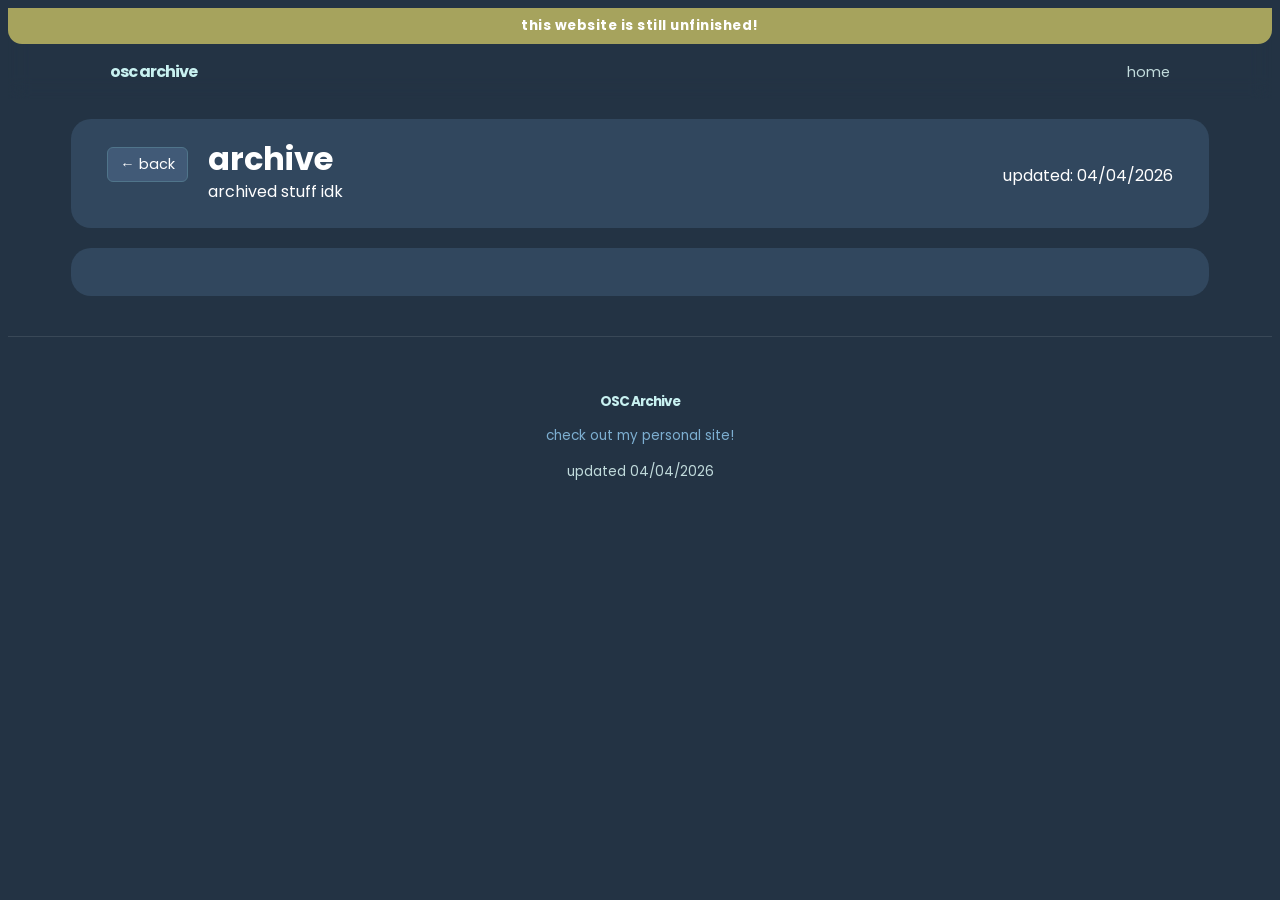
==== archive/index.html @ 53b00270 "4/4/26 resources update" ====
<!DOCTYPE html>
<html lang="en">

    <head>
        <title>Archive - OSC Archive</title>
        <meta charset="UTF-8">
        <meta name="viewport" content="width=device-width, initial-scale=1.0">
        <link rel="stylesheet" href="../css/main.css">
        <link rel="preconnect" href="https://fonts.googleapis.com">
        <link rel="preconnect" href="https://fonts.gstatic.com" crossorigin>
        <link href="https://fonts.googleapis.com/css2?family=Poppins:wght@300;400;600;700&display=swap" rel="stylesheet">
    </head>
    <header style="position: sticky; top: 0; z-index: 1000;  backdrop-filter: blur(10px);">
        <div class="top-bg">
        <div class="wip">
            <p>this website is still unfinished!</p>
        </div>
        <nav class="navbar">
            <div class="nav-container">
                <a href="/" class="nav-logo">osc archive</a>
            <div class="nav-links">
                <a href="../index.html">home</a>
            </div>
        </div>
        </nav>
        </div>
    </header>
    <div class="main-wrapper">
    <header class="title-content">
        
        <div class="left-section" style="display: flex; align-items: flex-start; gap: 20px;">
            <a href="../index.html" class="back-btn" style="margin-top: 4px;">← back</a>
            <div style="display: flex; flex-direction: column; align-items: flex-start;">
                <h1 style="margin: 0; line-height: 1;">archive</h1>
                <p style="margin: 0; margin-top: 4px;">archived stuff idk</p>
            </div>
        </div>

        <div class="status" style="white-space: nowrap; margin-top: 4px;">
            updated: 04/04/2026
        </div>

    </header>
    <div class="main-content">
    </div>
        <footer>
            <p class="nav-logo">OSC Archive</p>
            <div class="footer-links">
                <a href="https://randomperson32-xd.github.io" target="_blank" rel="noopener noreferrer">check out my personal site!</a>
            </div>
            <p>updated 04/04/2026</p>
        </footer>
        </body>

</html>
---- css/main.css ----
:root {
    --hover: #415a77;
    --accent: #50758b;
    --fg: #ffffff;
}

*, *::before, *::after {
  box-sizing: border-box;
}

h1, p {
  margin: 0;
}

body {
    font-family: 'Poppins', sans-serif; 
    font-size: 16px; 
    text-align: center;
    color: white;
    background: #233344
} 


.navbar {
  width: 100%;
  position: sticky; 
  top: 0;
  z-index: 100;
  padding: 15px 0;
}

.nav-container {
  max-width: 1100px;
  margin: 0 auto;
  display: flex;
  justify-content: space-between;
  align-items: center;
  padding: 0 20px;
}

.nav-logo {
  font-weight: bold;
  text-decoration: none;
  color: #c8f1f1;
  letter-spacing: -1px;
}

.nav-links a {
  text-decoration: none;
  color: #c1dbdc;
  margin-left: 20px;
  font-size: 0.9rem;
  transition: color 0.2s;
}

.nav-links a:hover {
  color: #83edef; 
}

.wip {
  background: #a6a35d;
  color: rgb(255, 255, 255);
  display: flex;
  justify-content: center;
  align-items: center;
  padding: 8px 0;
  gap: 10px;
  border-bottom-left-radius: 14px;
  border-bottom-right-radius: 14px;
  font-size: 0.85rem;
  font-weight: bold;
  letter-spacing: 0.5px;
}

.wip p {
    margin: 0;
    padding: 0;
    line-height: 1.5; 
}

a {
  color: #d5efff; 
  text-decoration: none; 
}

ul {
  display: inline-block;
  text-align: left;
  padding-left: 20px;
}

.main-content {
  background: #31475e;
  color: #ffffff;
  padding: 24px 36px;
  text-align: center;
  border-radius: 20px;
  margin: 20px auto;   
  max-width: 1200px;
  width: 90%;        
}

.section-title {
    margin-top: 50px;
}

footer {
    text-align: center;
    padding: 40px 20px;
    margin-top: 40px;
    border-top: 1px solid rgba(255, 255, 255, 0.1);
}

footer p {
    color: #c1dbdc;
    font-size: 0.85rem;
    margin-bottom: 10px;
}

.footer-links a {
    color: #7dafd1; 
    text-decoration: none;
    margin: 0 10px;
    font-size: 0.85rem;
    transition: color 0.2s;
}

.footer-links a:hover {
    color: #bbdcf2 
}

.badge-aa {
    display: inline-block;
    background: rgba(255, 87, 87, 0.75);
    color: rgb(255, 213, 213);
    font-size: 0.7rem;
    padding: 2px 10px;
    border-radius: 50px;
    border: 1px solid rgba(255, 0, 0, 0.1);
    text-decoration: none !important; 
    white-space: nowrap; 
}

.badge-flc {
    display: inline-block;
    background: rgba(255, 245, 245, 0.75);
    color: rgb(23, 23, 23);
    font-size: 0.7rem;
    padding: 2px 10px;
    border-radius: 50px;
    border: 1px solid rgba(168, 168, 168, 0.1);
    text-decoration: none !important; 
    white-space: nowrap; 
}

@media (max-width: 600px) {
  .main-content {
    max-width: 500px;    
    width: 80%;
  }
}


@media (max-width: 600px) {
  .title-content {
    max-width: 1200px;    
    width: 90%;
    display: flex;
    flex-direction: column; 
    align-items: flex-start;
    gap: 10px;
  }
    
  .left-section { 
      align-items: flex-start;
      gap: 5px;
  }
  
  h1 {
      font-size: 1.8rem; 
  }
  .status {
    font-size: 0.8rem;
    margin-top: 10px;
  }
}


.title-content {
    display: flex;
    justify-content: space-between; 
    align-items: center; 
    background: #31475e;
    color: #ffffff;
    padding: 24px 36px;
    border-radius: 20px;
    margin: 20px auto;   
    max-width: 1200px;
    width: 90%;  
    text-align: left; 
}

.left-section {
    display: flex;
    align-items: center;
    gap: 15px;
}

.back-btn {
    background: var(--hover);
    color: var(--fg);
    border: 1px solid var(--accent);
    padding: 6px 12px;
    border-radius: 6px;
    text-decoration: none;
    font-size: 0.9rem;
    transition: all 0.2s ease;
    display: flex;
    align-items: center;
    gap: 5px;
}

.back-btn:hover {
    background: #66778a;
    color: #fff;
}


.title-content, 
.main-content {
    max-width: 1200px;
    width: 90%;      
    margin-left: auto;  
    margin-right: auto; 
    padding: 24px 36px; 
    box-sizing: border-box; 
}

footer p {
    color: #c1dbdc;
    font-size: 0.85rem;
    margin-top: 15px; 
    margin-bottom: 10px;
}
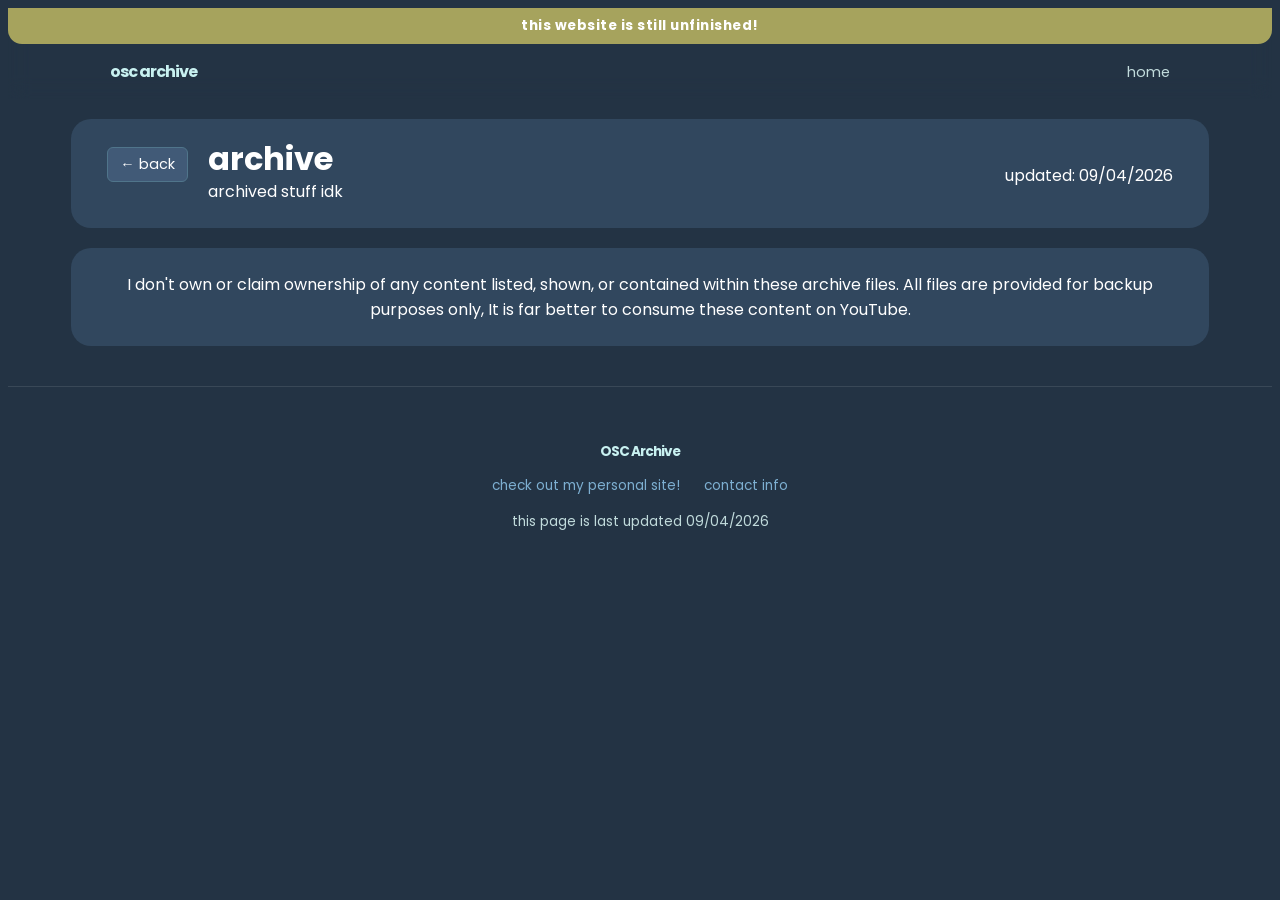
==== commit 31436282: "footer fix" ====
--- a/archive/index.html
+++ b/archive/index.html
@@ -37,19 +37,23 @@
         </div>
 
         <div class="status" style="white-space: nowrap; margin-top: 4px;">
-            updated: 04/04/2026
+            updated: 09/04/2026
         </div>
 
     </header>
     <div class="main-content">
-    </div>
-        <footer>
-            <p class="nav-logo">OSC Archive</p>
-            <div class="footer-links">
-                <a href="https://randomperson32-xd.github.io" target="_blank" rel="noopener noreferrer">check out my personal site!</a>
-            </div>
-            <p>updated 04/04/2026</p>
-        </footer>
+    <p>
+    I don't own or claim ownership of any content listed, shown, or contained within these archive files. All files are provided for backup purposes only, It is far better to consume these content on YouTube.
+    </p>
+</div>
+    <footer>
+        <p class="nav-logo">OSC Archive</p>
+        <div class="footer-links">
+            <a href="https://randomperson32-xd.github.io" target="_blank" rel="noopener noreferrer">check out my personal site!</a>
+            <a href="https://randomperson32-xd.github.io/osc-archive/contact" target="_blank" rel="noopener noreferrer">contact info</a>
+        </div>
+        <p>this page is last updated 09/04/2026</p>
+    </footer>
         </body>
 
 </html>
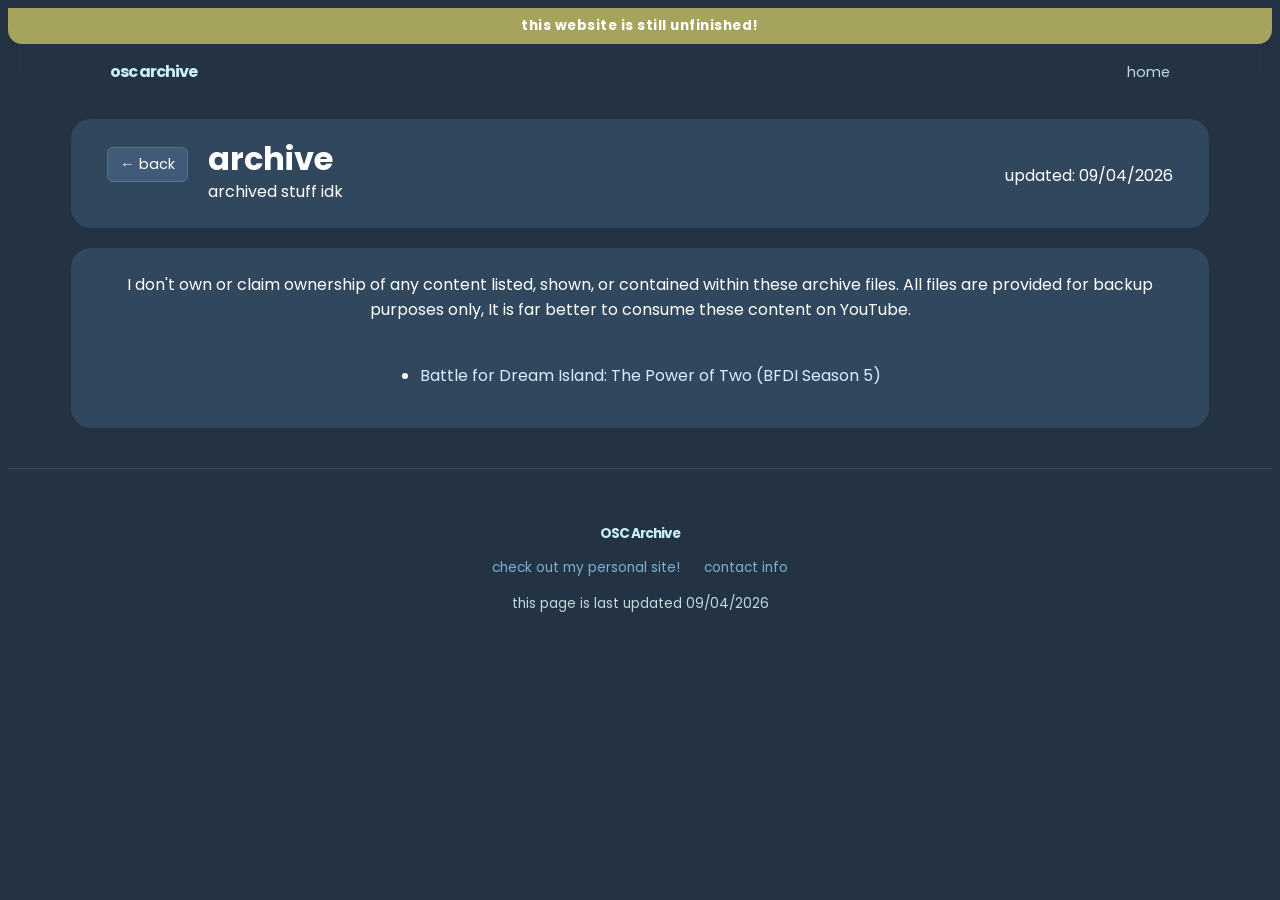
==== commit aa2d6aba: "added archive page" ====
--- a/archive/index.html
+++ b/archive/index.html
@@ -45,7 +45,13 @@
     <p>
     I don't own or claim ownership of any content listed, shown, or contained within these archive files. All files are provided for backup purposes only, It is far better to consume these content on YouTube.
     </p>
-</div>
+    <br>
+    <ul>
+        <li>
+            <a href="https://archive.org/details/bfdi-tpot-season" target="_blank" rel="noopener noreferrer">Battle for Dream Island: The Power of Two (BFDI Season 5)</a>
+        </li>
+    </ul>
+    </div>
     <footer>
         <p class="nav-logo">OSC Archive</p>
         <div class="footer-links">
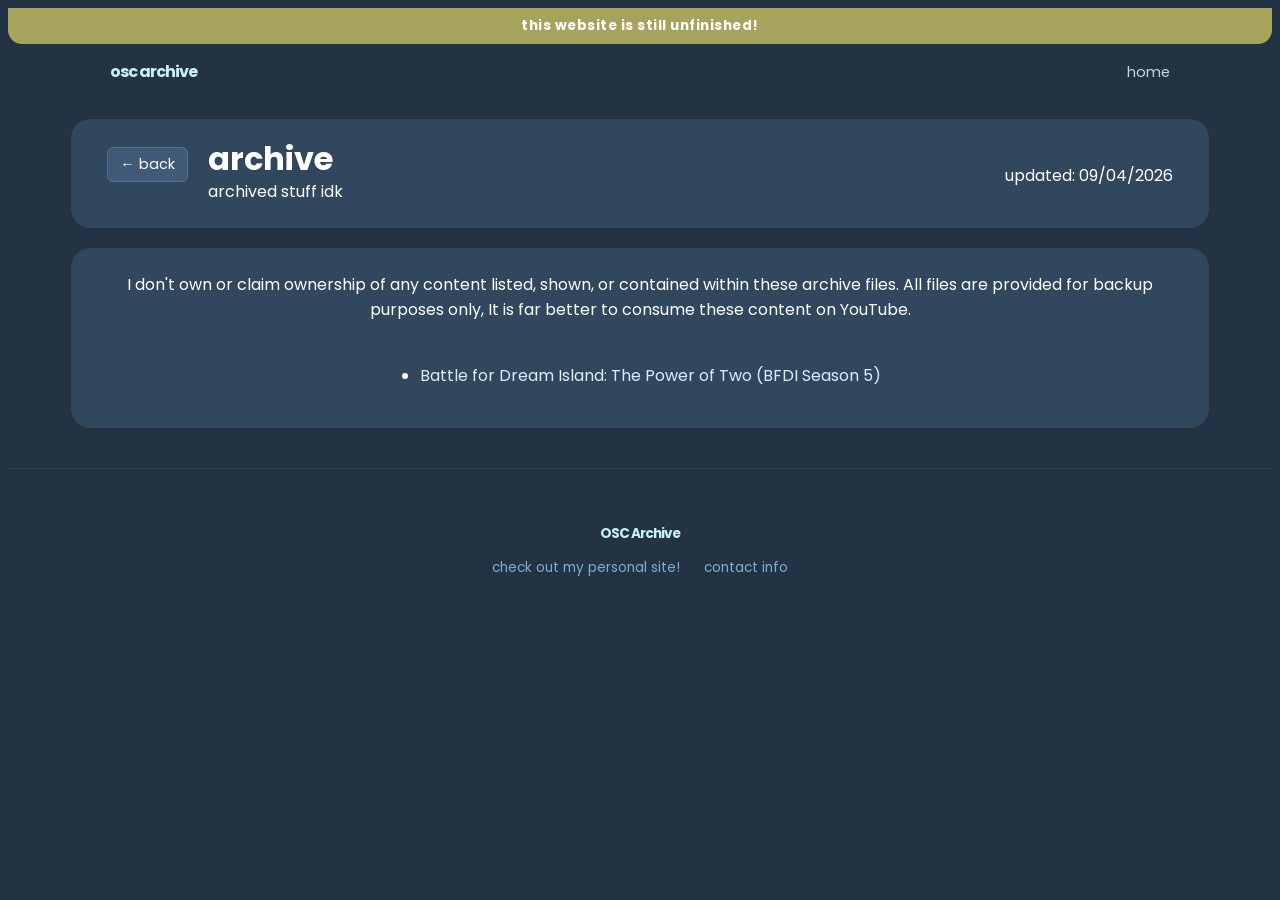
==== commit 60698b85: "removed something" ====
--- a/archive/index.html
+++ b/archive/index.html
@@ -58,7 +58,6 @@
             <a href="https://randomperson32-xd.github.io" target="_blank" rel="noopener noreferrer">check out my personal site!</a>
             <a href="https://randomperson32-xd.github.io/osc-archive/contact" target="_blank" rel="noopener noreferrer">contact info</a>
         </div>
-        <p>this page is last updated 09/04/2026</p>
     </footer>
         </body>
 
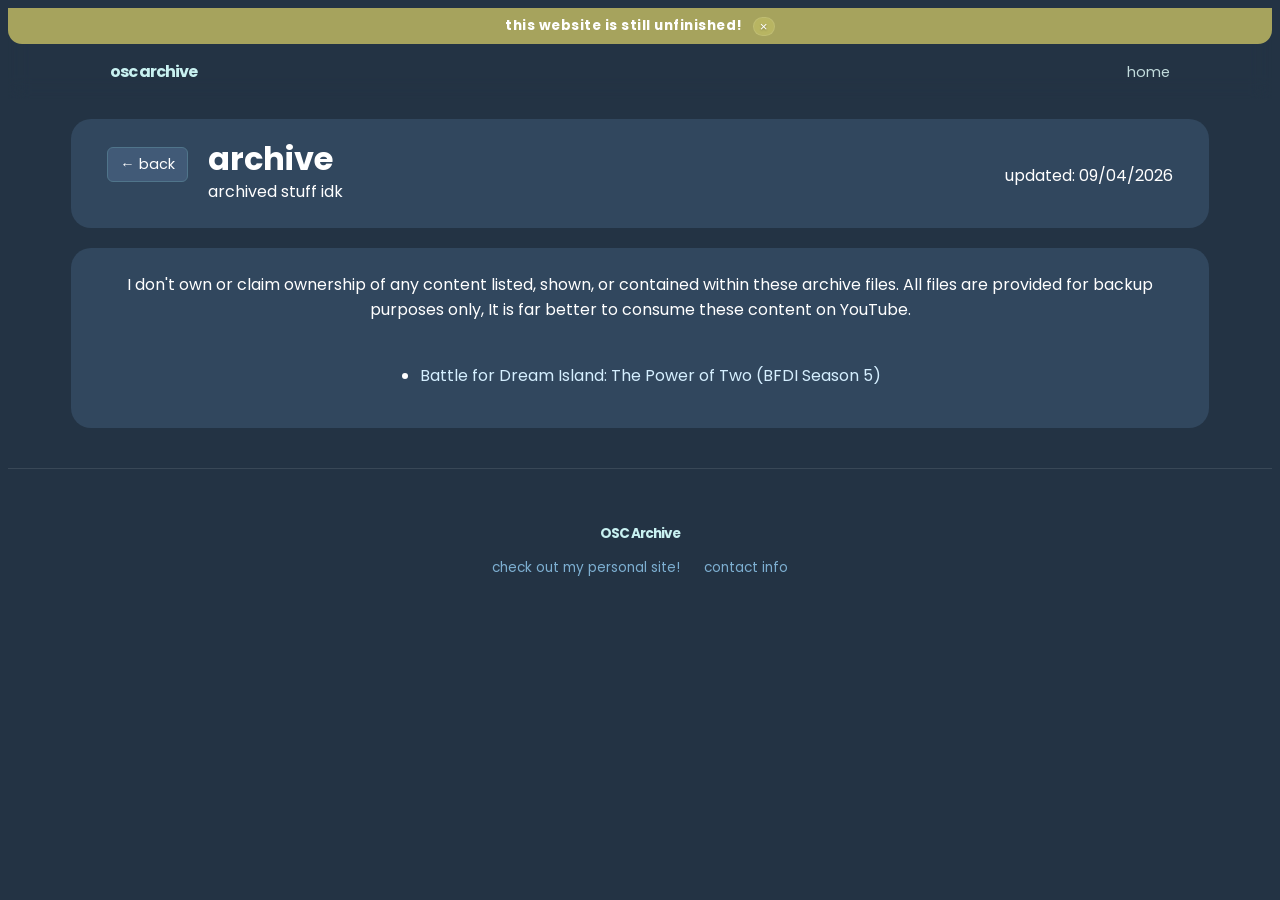
==== commit 305cee64: "added close wip banner button" ====
--- a/archive/index.html
+++ b/archive/index.html
@@ -9,11 +9,13 @@
         <link rel="preconnect" href="https://fonts.googleapis.com">
         <link rel="preconnect" href="https://fonts.gstatic.com" crossorigin>
         <link href="https://fonts.googleapis.com/css2?family=Poppins:wght@300;400;600;700&display=swap" rel="stylesheet">
+        <script src="../script.js" defer></script>
     </head>
     <header style="position: sticky; top: 0; z-index: 1000;  backdrop-filter: blur(10px);">
         <div class="top-bg">
         <div class="wip">
             <p>this website is still unfinished!</p>
+            <button id="close-wip-btn" class="close-banner-btn">&times;</button>
         </div>
         <nav class="navbar">
             <div class="nav-container">
--- a/css/main.css
+++ b/css/main.css
@@ -242,3 +242,89 @@
     margin-top: 15px; 
     margin-bottom: 10px;
 }
+
+/* table styles */
+table {
+  width: 100%;
+  border-collapse: separate;
+  border-spacing: 0;
+  margin-top: 25px;
+  margin-bottom: 25px;
+  background: rgba(255, 255, 255, 0.03);
+  border-radius: 12px;
+  overflow: hidden;
+  border: 1px solid rgba(255, 255, 255, 0.1);
+}
+
+th, td {
+  padding: 14px 16px;
+  text-align: left;
+  border-bottom: 1px solid rgba(255, 255, 255, 0.08);
+  vertical-align: middle;
+}
+
+th {
+  background-color: var(--hover);
+  color: var(--fg);
+  font-weight: 600;
+  letter-spacing: 0.5px;
+  font-size: 0.95rem;
+  border-bottom: 2px solid var(--accent);
+}
+
+tr:nth-child(even) td {
+  background-color: rgba(255, 255, 255, 0.02);
+}
+
+tr:hover td {
+  background-color: rgba(255, 255, 255, 0.05);
+  transition: background-color 0.2s ease;
+}
+
+tr:last-child td {
+  border-bottom: none;
+}
+
+.placeholder-two {
+  width: 100%;
+  max-width: 80px;
+  height: auto;
+  border-radius: 6px;
+  display: block;
+}
+
+@media (max-width: 800px) {
+  .placeholder-two {
+    max-width: 55px;
+  }
+}
+
+@media (max-width: 570px) {
+  .placeholder-two {
+    max-width: 40px;
+  }
+  
+  th, td {
+    padding: 10px 8px;
+    font-size: 0.85rem;
+  }
+}
+
+.close-banner-btn {
+  background-color: #b8b562;
+  color: #ffffff;
+  border: 1px solid rgba(255, 255, 255, 0.1);
+  border-radius: 50px;
+  text-shadow: 0 1px 2px rgba(0, 0, 0, 0.3);
+  cursor: pointer;
+  transition: background-color 0.2s ease, transform 0.1s ease;
+}
+
+.close-banner-btn:hover {
+  background-color: #c7c36e;
+  color: #ffffff;
+}
+
+.close-banner-btn:active {
+  transform: scale(0.97);
+}
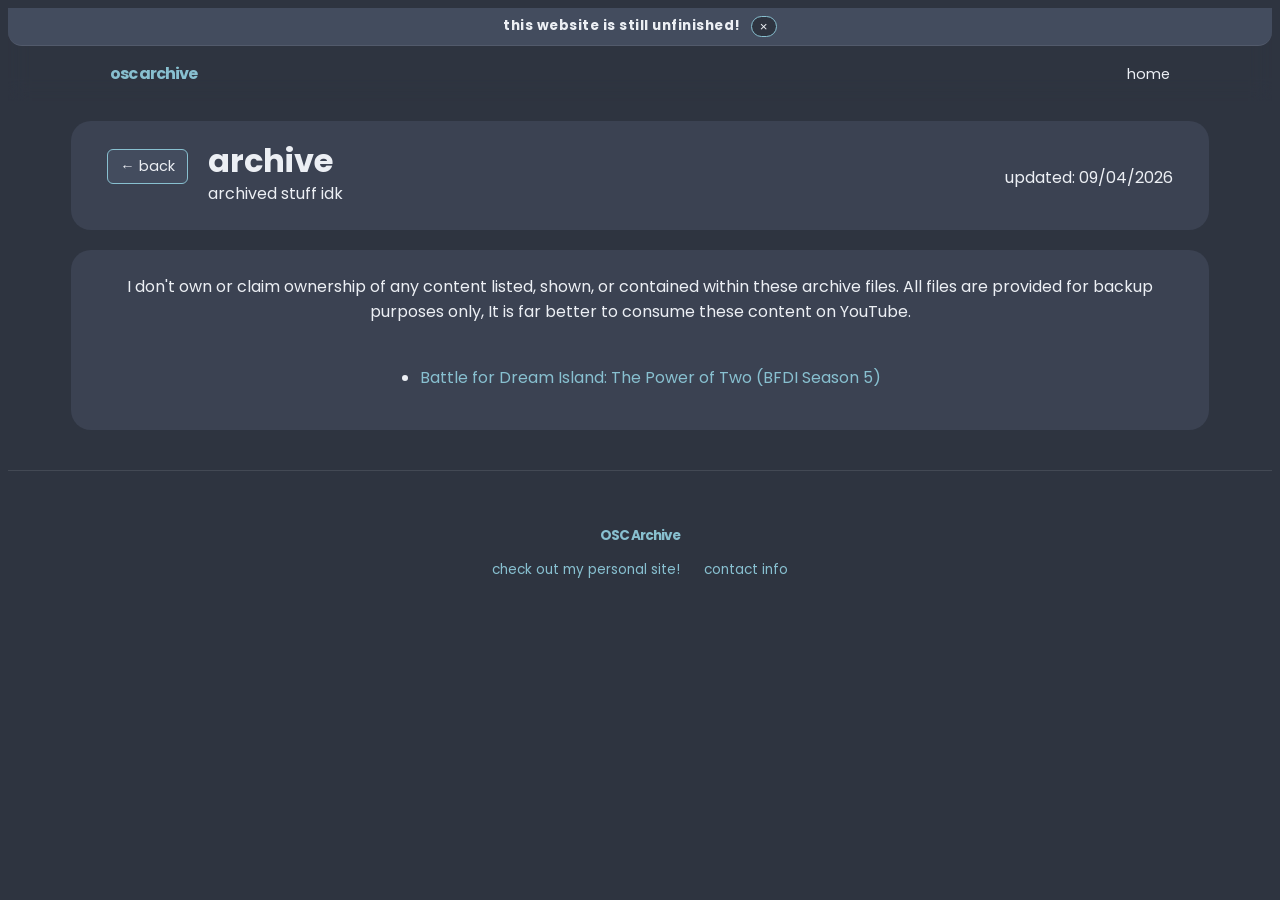
==== commit 371a9550: "navbar fix" ====
--- a/archive/index.html
+++ b/archive/index.html
@@ -19,7 +19,7 @@
         </div>
         <nav class="navbar">
             <div class="nav-container">
-                <a href="/" class="nav-logo">osc archive</a>
+                <a href="/osc-archive" class="nav-logo">osc archive</a>
             <div class="nav-links">
                 <a href="../index.html">home</a>
             </div>
--- a/css/main.css
+++ b/css/main.css
@@ -1,26 +1,113 @@
-:root {
-    --hover: #415a77;
-    --accent: #50758b;
-    --fg: #ffffff;
+.site-header {
+  position: sticky;
+  top: 0;
+  z-index: 1000;
+  backdrop-filter: blur(10px);
+  -webkit-backdrop-filter: blur(10px);
+}
+
+[data-blur="off"] .site-header {
+  backdrop-filter: none !important;
+  -webkit-backdrop-filter: none !important;
+}
+
+:root, [data-theme="nord"] {
+  --bg: #2e3440;
+  --bg-card: #3b4252;
+  --hover: #434c5e;
+  --accent: #88c0d0;
+  --fg: #eceff4;
+  --text: #d8dee9;
+}
+
+[data-theme="green-dark"] {
+  --bg: #132a13;
+  --bg-card: #1f3a2b;
+  --hover: #31572c;
+  --accent: #4ade80;
+  --fg: #ecfdf5;
+  --text: #a7f3d0;
+}
+
+[data-theme="green-light"] {
+  --bg: #e8f5e9;
+  --bg-card: #ffffff;
+  --hover: #c8e6c9;
+  --accent: #2e7d32;
+  --fg: #1b5e20;
+  --text: #2e7d32;
+}
+
+[data-theme="light"] {
+  --bg: #f8fafc;
+  --bg-card: #ffffff;
+  --hover: #e2e8f0;
+  --accent: #a4e1ff;
+  --fg: #0f172a;
+  --text: #334155;
+}
+
+[data-theme="dark"] {
+  --bg: #121212;
+  --bg-card: #1e1e1e;
+  --hover: #2d2d2d;
+  --accent: #7ab3f8;
+  --fg: #ffffff;
+  --text: #e0e0e0;
+}
+
+[data-theme="oled"] {
+  --bg: #000000;
+  --bg-card: #0a0a0a;
+  --hover: #1f1f1f;
+  --accent: #ffffff;
+  --fg: #ffffff;
+  --text: #cccccc;
+}
+
+[data-theme="yoyleberry"] {
+  --bg: #181024;
+  --bg-card: #26173b;
+  --hover: #3c235a;
+  --accent: #a855f7;
+  --fg: #f3e8ff;
+  --text: #d8b4fe;
 }
 
 *, *::before, *::after {
   box-sizing: border-box;
 }
 
+body {
+  font-family: 'Poppins', sans-serif; 
+  font-size: 16px; 
+  text-align: center;
+  color: var(--text);
+  background: var(--bg);
+} 
+
 h1, p {
   margin: 0;
 }
 
-body {
-    font-family: 'Poppins', sans-serif; 
-    font-size: 16px; 
-    text-align: center;
-    color: white;
-    background: #233344
-} 
-
-
+a {
+  color: var(--accent); 
+  text-decoration: none; 
+}
+
+ul {
+  display: inline-block;
+  text-align: left;
+  padding-left: 20px;
+}
+
+@supports (navigation: auto) {
+  @view-transition {
+    navigation: auto;
+  }
+}
+
+/* nav */
 .navbar {
   width: 100%;
   position: sticky; 
@@ -41,25 +128,25 @@
 .nav-logo {
   font-weight: bold;
   text-decoration: none;
-  color: #c8f1f1;
+  color: var(--accent);
   letter-spacing: -1px;
 }
 
 .nav-links a {
   text-decoration: none;
-  color: #c1dbdc;
+  color: var(--fg);
   margin-left: 20px;
   font-size: 0.9rem;
   transition: color 0.2s;
 }
 
 .nav-links a:hover {
-  color: #83edef; 
+  color: var(--accent); 
 }
 
 .wip {
-  background: #a6a35d;
-  color: rgb(255, 255, 255);
+  background: var(--hover);
+  color: var(--fg);
   display: flex;
   justify-content: center;
   align-items: center;
@@ -70,28 +157,38 @@
   font-size: 0.85rem;
   font-weight: bold;
   letter-spacing: 0.5px;
+  border-bottom: 1px solid rgba(255, 255, 255, 0.08);
 }
 
 .wip p {
-    margin: 0;
-    padding: 0;
-    line-height: 1.5; 
-}
-
-a {
-  color: #d5efff; 
-  text-decoration: none; 
-}
-
-ul {
-  display: inline-block;
-  text-align: left;
-  padding-left: 20px;
-}
-
+  margin: 0;
+  padding: 0;
+  line-height: 1.5; 
+}
+
+.close-banner-btn {
+  background-color: var(--bg);
+  color: var(--fg);
+  border: 1px solid var(--accent);
+  border-radius: 50px;
+  padding: 2px 8px;
+  cursor: pointer;
+  transition: all 0.2s ease;
+}
+
+.close-banner-btn:hover {
+  background-color: var(--accent);
+  color: var(--bg);
+}
+
+.close-banner-btn:active {
+  transform: scale(0.97);
+}
+
+/* main */
 .main-content {
-  background: #31475e;
-  color: #ffffff;
+  background: var(--bg-card);
+  color: var(--fg);
   padding: 24px 36px;
   text-align: center;
   border-radius: 20px;
@@ -100,57 +197,165 @@
   width: 90%;        
 }
 
+.title-content {
+  display: flex;
+  justify-content: space-between; 
+  align-items: center; 
+  background: var(--bg-card);
+  color: var(--fg);
+  padding: 24px 36px;
+  border-radius: 20px;
+  margin: 20px auto;   
+  max-width: 1200px;
+  width: 90%;  
+  text-align: left; 
+}
+
+.title-content, 
+.main-content {
+  max-width: 1200px;
+  width: 90%;      
+  margin-left: auto;  
+  margin-right: auto; 
+  padding: 24px 36px; 
+  box-sizing: border-box; 
+}
+
+.left-section {
+  display: flex;
+  align-items: center;
+  gap: 15px;
+}
+
 .section-title {
-    margin-top: 50px;
-}
-
+  margin-top: 50px;
+}
+
+.back-btn {
+  background: var(--hover);
+  color: var(--fg);
+  border: 1px solid var(--accent);
+  padding: 6px 12px;
+  border-radius: 6px;
+  text-decoration: none;
+  font-size: 0.9rem;
+  transition: all 0.2s ease;
+  display: flex;
+  align-items: center;
+  gap: 5px;
+}
+
+.back-btn:hover {
+  background: var(--accent);
+  color: var(--bg);
+}
+
+.badge-aa {
+  display: inline-block;
+  background: rgba(191, 97, 106, 0.75);
+  color: #eceff4;
+  font-size: 0.7rem;
+  padding: 2px 10px;
+  border-radius: 50px;
+  border: 1px solid rgba(191, 97, 106, 0.3);
+  text-decoration: none !important; 
+  white-space: nowrap; 
+}
+
+.badge-flc {
+  display: inline-block;
+  background: rgba(229, 233, 240, 0.85);
+  color: #2e3440;
+  font-size: 0.7rem;
+  padding: 2px 10px;
+  border-radius: 50px;
+  border: 1px solid rgba(218, 222, 233, 0.3);
+  text-decoration: none !important; 
+  white-space: nowrap; 
+}
+
+/* table */
+table {
+  width: 100%;
+  border-collapse: separate;
+  border-spacing: 0;
+  margin-top: 25px;
+  margin-bottom: 25px;
+  background: rgba(255, 255, 255, 0.02);
+  border-radius: 12px;
+  overflow: hidden;
+  border: 1px solid rgba(255, 255, 255, 0.1);
+}
+
+th, td {
+  padding: 14px 16px;
+  text-align: left;
+  border-bottom: 1px solid rgba(255, 255, 255, 0.08);
+  vertical-align: middle;
+}
+
+th {
+  background-color: var(--hover);
+  color: var(--fg);
+  font-weight: 600;
+  letter-spacing: 0.5px;
+  font-size: 0.95rem;
+  border-bottom: 2px solid var(--accent);
+}
+
+tr:nth-child(even) td {
+  background-color: rgba(255, 255, 255, 0.02);
+}
+
+tr:hover td {
+  background-color: rgba(255, 255, 255, 0.05);
+  transition: background-color 0.2s ease;
+}
+
+tr:last-child td {
+  border-bottom: none;
+}
+
+.placeholder-two {
+  width: 100%;
+  max-width: 80px;
+  height: auto;
+  border-radius: 6px;
+  display: block;
+}
+
+/* footer */
 footer {
-    text-align: center;
-    padding: 40px 20px;
-    margin-top: 40px;
-    border-top: 1px solid rgba(255, 255, 255, 0.1);
+  text-align: center;
+  padding: 40px 20px;
+  margin-top: 40px;
+  border-top: 1px solid rgba(255, 255, 255, 0.1);
 }
 
 footer p {
-    color: #c1dbdc;
-    font-size: 0.85rem;
-    margin-bottom: 10px;
+  color: var(--text);
+  font-size: 0.85rem;
+  margin-top: 15px; 
+  margin-bottom: 10px;
 }
 
 .footer-links a {
-    color: #7dafd1; 
-    text-decoration: none;
-    margin: 0 10px;
-    font-size: 0.85rem;
-    transition: color 0.2s;
+  color: var(--accent); 
+  text-decoration: none;
+  margin: 0 10px;
+  font-size: 0.85rem;
+  transition: color 0.2s;
 }
 
 .footer-links a:hover {
-    color: #bbdcf2 
-}
-
-.badge-aa {
-    display: inline-block;
-    background: rgba(255, 87, 87, 0.75);
-    color: rgb(255, 213, 213);
-    font-size: 0.7rem;
-    padding: 2px 10px;
-    border-radius: 50px;
-    border: 1px solid rgba(255, 0, 0, 0.1);
-    text-decoration: none !important; 
-    white-space: nowrap; 
-}
-
-.badge-flc {
-    display: inline-block;
-    background: rgba(255, 245, 245, 0.75);
-    color: rgb(23, 23, 23);
-    font-size: 0.7rem;
-    padding: 2px 10px;
-    border-radius: 50px;
-    border: 1px solid rgba(168, 168, 168, 0.1);
-    text-decoration: none !important; 
-    white-space: nowrap; 
+  color: var(--fg);
+}
+
+/* device frame sizes */
+@media (max-width: 800px) {
+  .placeholder-two {
+    max-width: 55px;
+  }
 }
 
 @media (max-width: 600px) {
@@ -158,10 +363,7 @@
     max-width: 500px;    
     width: 80%;
   }
-}
-
-
-@media (max-width: 600px) {
+
   .title-content {
     max-width: 1200px;    
     width: 90%;
@@ -172,130 +374,17 @@
   }
     
   .left-section { 
-      align-items: flex-start;
-      gap: 5px;
+    align-items: flex-start;
+    gap: 5px;
   }
   
   h1 {
-      font-size: 1.8rem; 
-  }
+    font-size: 1.8rem; 
+  }
+
   .status {
     font-size: 0.8rem;
     margin-top: 10px;
-  }
-}
-
-
-.title-content {
-    display: flex;
-    justify-content: space-between; 
-    align-items: center; 
-    background: #31475e;
-    color: #ffffff;
-    padding: 24px 36px;
-    border-radius: 20px;
-    margin: 20px auto;   
-    max-width: 1200px;
-    width: 90%;  
-    text-align: left; 
-}
-
-.left-section {
-    display: flex;
-    align-items: center;
-    gap: 15px;
-}
-
-.back-btn {
-    background: var(--hover);
-    color: var(--fg);
-    border: 1px solid var(--accent);
-    padding: 6px 12px;
-    border-radius: 6px;
-    text-decoration: none;
-    font-size: 0.9rem;
-    transition: all 0.2s ease;
-    display: flex;
-    align-items: center;
-    gap: 5px;
-}
-
-.back-btn:hover {
-    background: #66778a;
-    color: #fff;
-}
-
-
-.title-content, 
-.main-content {
-    max-width: 1200px;
-    width: 90%;      
-    margin-left: auto;  
-    margin-right: auto; 
-    padding: 24px 36px; 
-    box-sizing: border-box; 
-}
-
-footer p {
-    color: #c1dbdc;
-    font-size: 0.85rem;
-    margin-top: 15px; 
-    margin-bottom: 10px;
-}
-
-/* table styles */
-table {
-  width: 100%;
-  border-collapse: separate;
-  border-spacing: 0;
-  margin-top: 25px;
-  margin-bottom: 25px;
-  background: rgba(255, 255, 255, 0.03);
-  border-radius: 12px;
-  overflow: hidden;
-  border: 1px solid rgba(255, 255, 255, 0.1);
-}
-
-th, td {
-  padding: 14px 16px;
-  text-align: left;
-  border-bottom: 1px solid rgba(255, 255, 255, 0.08);
-  vertical-align: middle;
-}
-
-th {
-  background-color: var(--hover);
-  color: var(--fg);
-  font-weight: 600;
-  letter-spacing: 0.5px;
-  font-size: 0.95rem;
-  border-bottom: 2px solid var(--accent);
-}
-
-tr:nth-child(even) td {
-  background-color: rgba(255, 255, 255, 0.02);
-}
-
-tr:hover td {
-  background-color: rgba(255, 255, 255, 0.05);
-  transition: background-color 0.2s ease;
-}
-
-tr:last-child td {
-  border-bottom: none;
-}
-
-.placeholder-two {
-  width: 100%;
-  max-width: 80px;
-  height: auto;
-  border-radius: 6px;
-  display: block;
-}
-
-@media (max-width: 800px) {
-  .placeholder-two {
-    max-width: 55px;
   }
 }
 
@@ -308,23 +397,4 @@
     padding: 10px 8px;
     font-size: 0.85rem;
   }
-}
-
-.close-banner-btn {
-  background-color: #b8b562;
-  color: #ffffff;
-  border: 1px solid rgba(255, 255, 255, 0.1);
-  border-radius: 50px;
-  text-shadow: 0 1px 2px rgba(0, 0, 0, 0.3);
-  cursor: pointer;
-  transition: background-color 0.2s ease, transform 0.1s ease;
-}
-
-.close-banner-btn:hover {
-  background-color: #c7c36e;
-  color: #ffffff;
-}
-
-.close-banner-btn:active {
-  transform: scale(0.97);
 }
